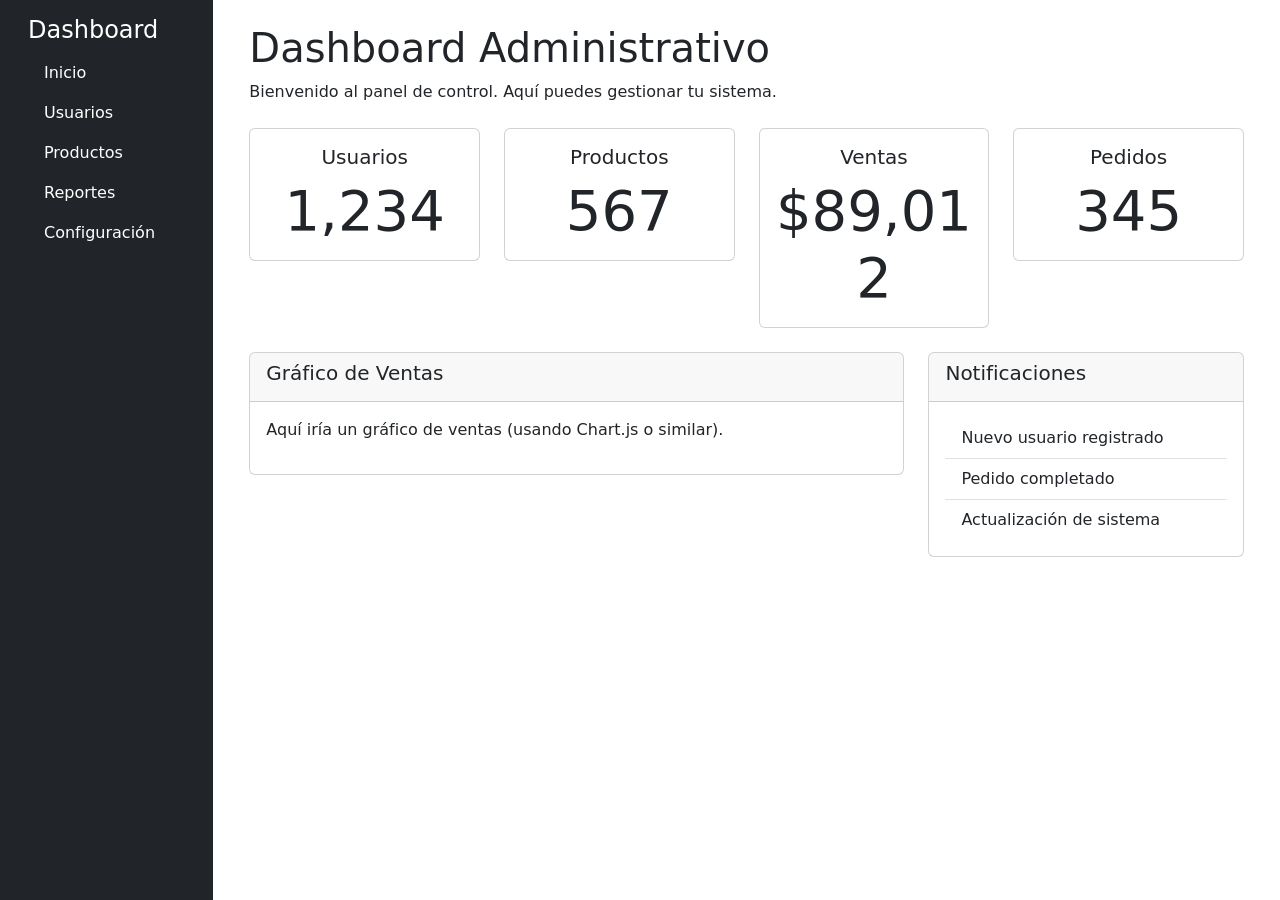
==== ejercicio.html @ def6dd85 "nuevos cambios" ====
<!DOCTYPE html>
<html lang="es">
<head>
    <meta charset="UTF-8">
    <meta name="viewport" content="width=device-width, initial-scale=1.0">
    <title>Dashboard Administrativo - Sistema de Rejillas</title>
    <link href="https://cdn.jsdelivr.net/npm/bootstrap@5.3.0/dist/css/bootstrap.min.css" rel="stylesheet">
    <link rel="stylesheet" href="css/style.css">
</head>
<body>

    <div class="container-fluid">
        <div class="row">
            <!-- Sidebar -->
            <div class="col-lg-2 col-md-3 bg-dark text-white min-vh-100">
                <div class="p-3">
                    <h4>Dashboard</h4>
                    <nav class="nav flex-column">
                        <a class="nav-link text-white" href="#">Inicio</a>
                        <a class="nav-link text-white" href="#">Usuarios</a>
                        <a class="nav-link text-white" href="#">Productos</a>
                        <a class="nav-link text-white" href="#">Reportes</a>
                        <a class="nav-link text-white" href="#">Configuración</a>
                    </nav>
                </div>
            </div>

            <!-- Área de contenido principal -->
            <div class="col-lg-10 col-md-9">
                <div class="p-4">
                    <h1>Dashboard Administrativo</h1>
                    <p>Bienvenido al panel de control. Aquí puedes gestionar tu sistema.</p>

                    <!-- Fila de métricas -->
                    <div class="row mt-4">
                        <div class="col-md-3">
                            <div class="card text-center">
                                <div class="card-body">
                                    <h5 class="card-title">Usuarios</h5>
                                    <p class="card-text display-4">1,234</p>
                                </div>
                            </div>
                        </div>
                        <div class="col-md-3">
                            <div class="card text-center">
                                <div class="card-body">
                                    <h5 class="card-title">Productos</h5>
                                    <p class="card-text display-4">567</p>
                                </div>
                            </div>
                        </div>
                        <div class="col-md-3">
                            <div class="card text-center">
                                <div class="card-body">
                                    <h5 class="card-title">Ventas</h5>
                                    <p class="card-text display-4">$89,012</p>
                                </div>
                            </div>
                        </div>
                        <div class="col-md-3">
                            <div class="card text-center">
                                <div class="card-body">
                                    <h5 class="card-title">Pedidos</h5>
                                    <p class="card-text display-4">345</p>
                                </div>
                            </div>
                        </div>
                    </div>

                    <!-- Fila de contenido adicional -->
                    <div class="row mt-4">
                        <div class="col-md-8">
                            <div class="card">
                                <div class="card-header">
                                    <h5>Gráfico de Ventas</h5>
                                </div>
                                <div class="card-body">
                                    <p>Aquí iría un gráfico de ventas (usando Chart.js o similar).</p>
                                </div>
                            </div>
                        </div>
                        <div class="col-md-4">
                            <div class="card">
                                <div class="card-header">
                                    <h5>Notificaciones</h5>
                                </div>
                                <div class="card-body">
                                    <ul class="list-group list-group-flush">
                                        <li class="list-group-item">Nuevo usuario registrado</li>
                                        <li class="list-group-item">Pedido completado</li>
                                        <li class="list-group-item">Actualización de sistema</li>
                                    </ul>
                                </div>
                            </div>
                        </div>
                    </div>
                </div>
            </div>
        </div>
    </div>

    <script src="https://cdn.jsdelivr.net/npm/bootstrap@5.3.0/dist/js/bootstrap.bundle.min.js"></script>
</body>
</html>
---- css/style.css ----
/* Estilos personalizados para el Laboratorio DPW2 */
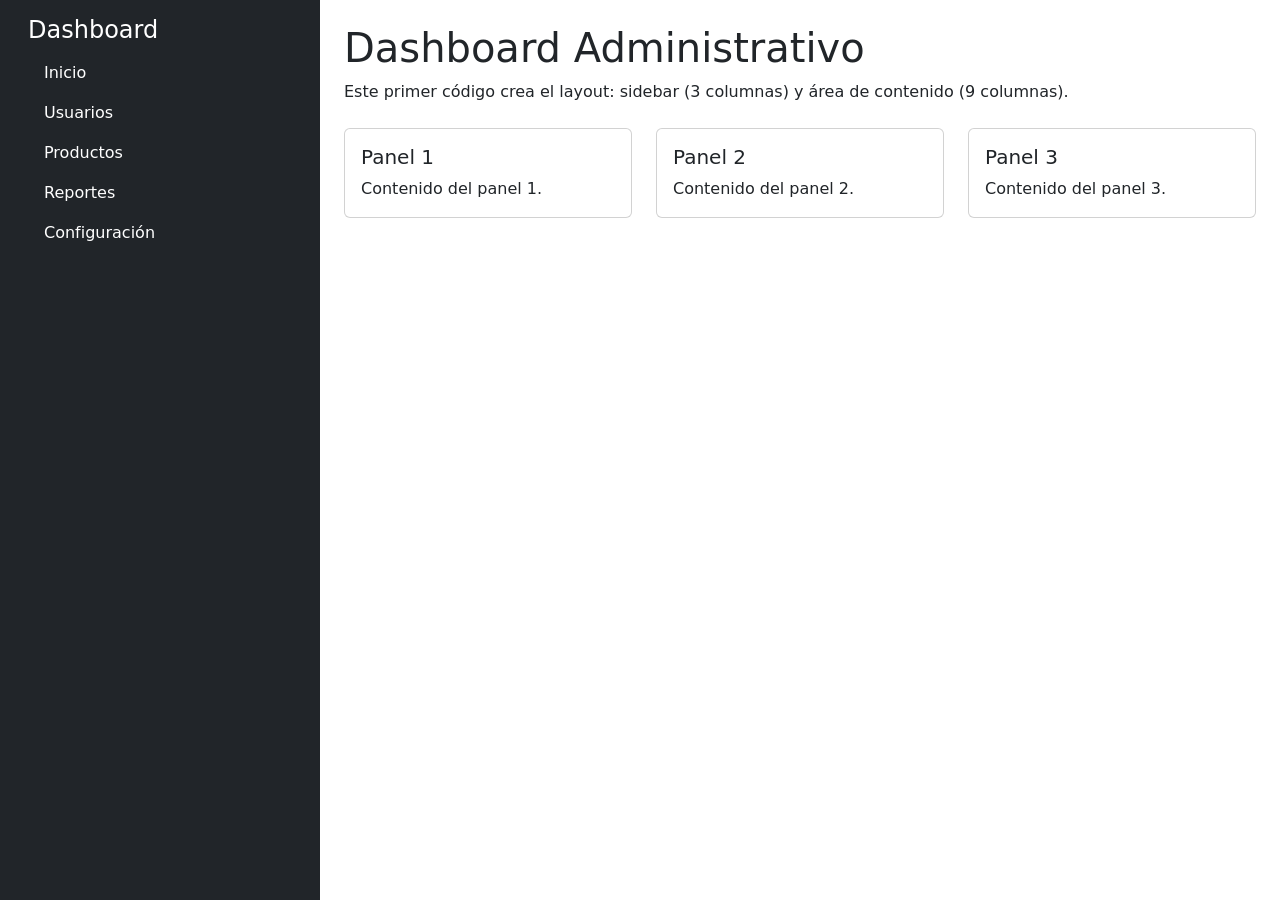
==== commit 5bd1bc96: "nuevos cambios" ====
--- a/ejercicio.html
+++ b/ejercicio.html
@@ -1,104 +1,64 @@
 <!DOCTYPE html>
 <html lang="es">
 <head>
-    <meta charset="UTF-8">
-    <meta name="viewport" content="width=device-width, initial-scale=1.0">
-    <title>Dashboard Administrativo - Sistema de Rejillas</title>
-    <link href="https://cdn.jsdelivr.net/npm/bootstrap@5.3.0/dist/css/bootstrap.min.css" rel="stylesheet">
-    <link rel="stylesheet" href="css/style.css">
+  <meta charset="UTF-8">
+  <meta name="viewport" content="width=device-width, initial-scale=1.0">
+  <title>Dashboard Administrativo - Ejercicio</title>
+  <link href="https://cdn.jsdelivr.net/npm/bootstrap@5.3.0/dist/css/bootstrap.min.css" rel="stylesheet">
 </head>
 <body>
 
-    <div class="container-fluid">
-        <div class="row">
-            <!-- Sidebar -->
-            <div class="col-lg-2 col-md-3 bg-dark text-white min-vh-100">
-                <div class="p-3">
-                    <h4>Dashboard</h4>
-                    <nav class="nav flex-column">
-                        <a class="nav-link text-white" href="#">Inicio</a>
-                        <a class="nav-link text-white" href="#">Usuarios</a>
-                        <a class="nav-link text-white" href="#">Productos</a>
-                        <a class="nav-link text-white" href="#">Reportes</a>
-                        <a class="nav-link text-white" href="#">Configuración</a>
-                    </nav>
-                </div>
+  <div class="container-fluid">
+    <div class="row">
+      <!-- Sidebar -->
+      <aside class="col-12 col-md-3 bg-dark text-white min-vh-100">
+        <div class="p-3">
+          <h4>Dashboard</h4>
+          <nav class="nav flex-column">
+            <a class="nav-link text-white" href="#">Inicio</a>
+            <a class="nav-link text-white" href="#">Usuarios</a>
+            <a class="nav-link text-white" href="#">Productos</a>
+            <a class="nav-link text-white" href="#">Reportes</a>
+            <a class="nav-link text-white" href="#">Configuración</a>
+          </nav>
+        </div>
+      </aside>
+
+      <!-- Área de contenido principal -->
+      <main class="col-12 col-md-9 p-4">
+        <h1>Dashboard Administrativo</h1>
+        <p>Este primer código crea el layout: sidebar (3 columnas) y área de contenido (9 columnas).</p>
+
+        <div class="row mt-4">
+          <div class="col-sm-6 col-lg-4 mb-4">
+            <div class="card">
+              <div class="card-body">
+                <h5 class="card-title">Panel 1</h5>
+                <p class="card-text">Contenido del panel 1.</p>
+              </div>
             </div>
+          </div>
+          <div class="col-sm-6 col-lg-4 mb-4">
+            <div class="card">
+              <div class="card-body">
+                <h5 class="card-title">Panel 2</h5>
+                <p class="card-text">Contenido del panel 2.</p>
+              </div>
+            </div>
+          </div>
+          <div class="col-sm-12 col-lg-4 mb-4">
+            <div class="card">
+              <div class="card-body">
+                <h5 class="card-title">Panel 3</h5>
+                <p class="card-text">Contenido del panel 3.</p>
+              </div>
+            </div>
+          </div>
+        </div>
+      </main>
+    </div>
+  </div>
 
-            <!-- Área de contenido principal -->
-            <div class="col-lg-10 col-md-9">
-                <div class="p-4">
-                    <h1>Dashboard Administrativo</h1>
-                    <p>Bienvenido al panel de control. Aquí puedes gestionar tu sistema.</p>
-
-                    <!-- Fila de métricas -->
-                    <div class="row mt-4">
-                        <div class="col-md-3">
-                            <div class="card text-center">
-                                <div class="card-body">
-                                    <h5 class="card-title">Usuarios</h5>
-                                    <p class="card-text display-4">1,234</p>
-                                </div>
-                            </div>
-                        </div>
-                        <div class="col-md-3">
-                            <div class="card text-center">
-                                <div class="card-body">
-                                    <h5 class="card-title">Productos</h5>
-                                    <p class="card-text display-4">567</p>
-                                </div>
-                            </div>
-                        </div>
-                        <div class="col-md-3">
-                            <div class="card text-center">
-                                <div class="card-body">
-                                    <h5 class="card-title">Ventas</h5>
-                                    <p class="card-text display-4">$89,012</p>
-                                </div>
-                            </div>
-                        </div>
-                        <div class="col-md-3">
-                            <div class="card text-center">
-                                <div class="card-body">
-                                    <h5 class="card-title">Pedidos</h5>
-                                    <p class="card-text display-4">345</p>
-                                </div>
-                            </div>
-                        </div>
-                    </div>
-
-                    <!-- Fila de contenido adicional -->
-                    <div class="row mt-4">
-                        <div class="col-md-8">
-                            <div class="card">
-                                <div class="card-header">
-                                    <h5>Gráfico de Ventas</h5>
-                                </div>
-                                <div class="card-body">
-                                    <p>Aquí iría un gráfico de ventas (usando Chart.js o similar).</p>
-                                </div>
-                            </div>
-                        </div>
-                        <div class="col-md-4">
-                            <div class="card">
-                                <div class="card-header">
-                                    <h5>Notificaciones</h5>
-                                </div>
-                                <div class="card-body">
-                                    <ul class="list-group list-group-flush">
-                                        <li class="list-group-item">Nuevo usuario registrado</li>
-                                        <li class="list-group-item">Pedido completado</li>
-                                        <li class="list-group-item">Actualización de sistema</li>
-                                    </ul>
-                                </div>
-                            </div>
-                        </div>
-                    </div>
-                </div>
-            </div>
-        </div>
-    </div>
-
-    <script src="https://cdn.jsdelivr.net/npm/bootstrap@5.3.0/dist/js/bootstrap.bundle.min.js"></script>
+  <script src="https://cdn.jsdelivr.net/npm/bootstrap@5.3.0/dist/js/bootstrap.bundle.min.js"></script>
 </body>
 </html>
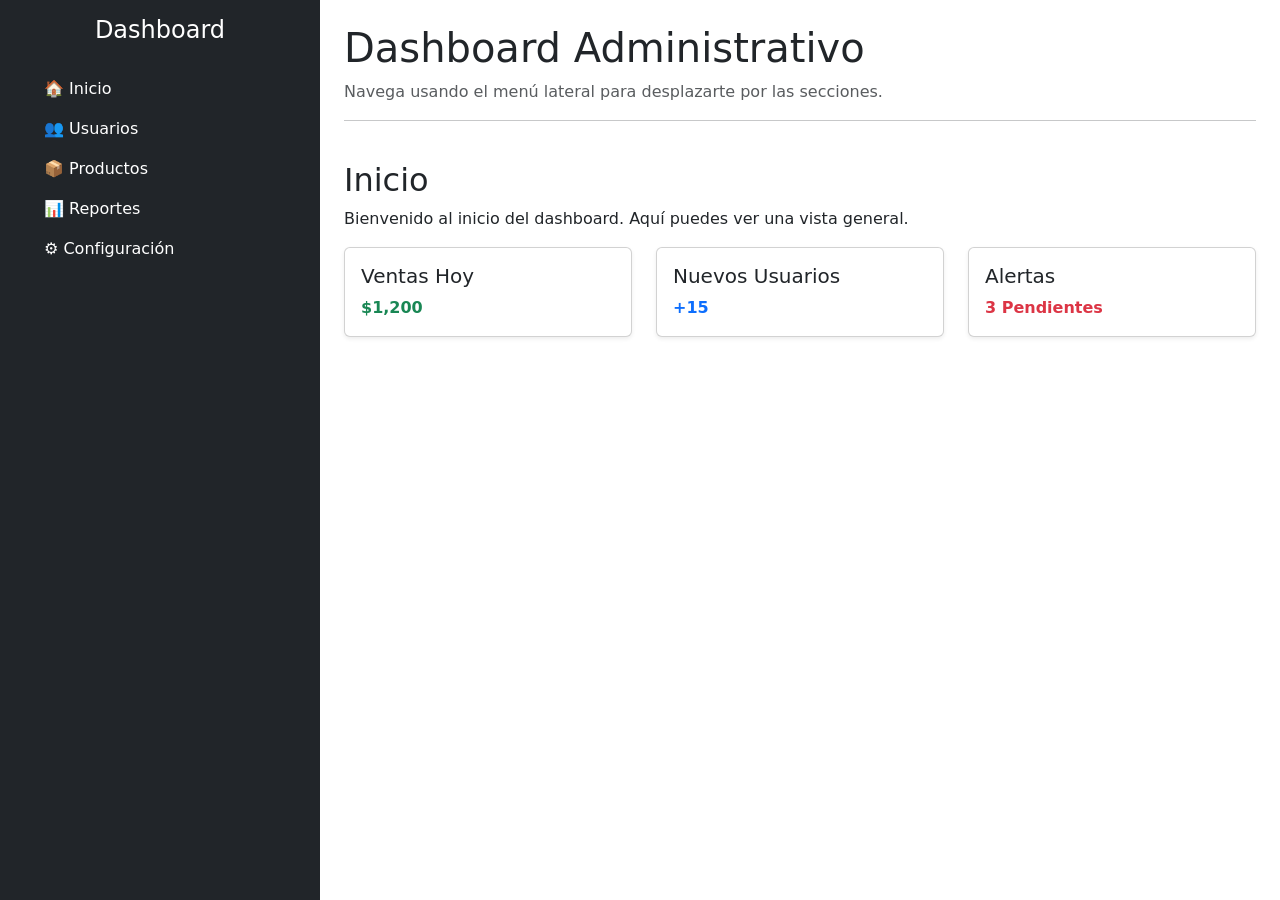
==== commit 53c9d525: "ultimos cambios" ====
--- a/ejercicio.html
+++ b/ejercicio.html
@@ -5,60 +5,141 @@
   <meta name="viewport" content="width=device-width, initial-scale=1.0">
   <title>Dashboard Administrativo - Ejercicio</title>
   <link href="https://cdn.jsdelivr.net/npm/bootstrap@5.3.0/dist/css/bootstrap.min.css" rel="stylesheet">
+  <style>
+    /* Desplazamiento suave */
+    html {
+      scroll-behavior: smooth;
+    }
+
+    /* Ajuste para que el título no quede tapado al saltar */
+    section {
+      scroll-margin-top: 20px;
+    }
+
+    /* Oculta las secciones y solo muestra la activa */
+    .dashboard-section {
+      display: none;
+    }
+    .dashboard-section.active {
+      display: block;
+    }
+
+    /* Hace que el sidebar se quede fijo en pantallas grandes */
+    @media (min-width: 768px) {
+      aside {
+        position: sticky;
+        top: 0;
+        height: 100vh;
+      }
+    }
+  </style>
 </head>
 <body>
 
   <div class="container-fluid">
     <div class="row">
-      <!-- Sidebar -->
-      <aside class="col-12 col-md-3 bg-dark text-white min-vh-100">
+      <aside class="col-12 col-md-3 bg-dark text-white">
         <div class="p-3">
-          <h4>Dashboard</h4>
+          <h4 class="text-center mb-4">Dashboard</h4>
           <nav class="nav flex-column">
-            <a class="nav-link text-white" href="#">Inicio</a>
-            <a class="nav-link text-white" href="#">Usuarios</a>
-            <a class="nav-link text-white" href="#">Productos</a>
-            <a class="nav-link text-white" href="#">Reportes</a>
-            <a class="nav-link text-white" href="#">Configuración</a>
+            <!-- Cada enlace muestra solo la sección correspondiente -->
+            <a class="nav-link text-white" href="#" data-target="inicio">🏠 Inicio</a>
+            <a class="nav-link text-white" href="#" data-target="usuarios">👥 Usuarios</a>
+            <a class="nav-link text-white" href="#" data-target="productos">📦 Productos</a>
+            <a class="nav-link text-white" href="#" data-target="reportes">📊 Reportes</a>
+            <a class="nav-link text-white" href="#" data-target="configuracion">⚙️ Configuración</a>
           </nav>
         </div>
       </aside>
 
-      <!-- Área de contenido principal -->
       <main class="col-12 col-md-9 p-4">
         <h1>Dashboard Administrativo</h1>
-        <p>Este primer código crea el layout: sidebar (3 columnas) y área de contenido (9 columnas).</p>
+        <p class="text-muted">Navega usando el menú lateral para desplazarte por las secciones.</p>
 
-        <div class="row mt-4">
-          <div class="col-sm-6 col-lg-4 mb-4">
-            <div class="card">
-              <div class="card-body">
-                <h5 class="card-title">Panel 1</h5>
-                <p class="card-text">Contenido del panel 1.</p>
+        <hr>
+
+        <section id="inicio" class="dashboard-section py-4">
+          <h2>Inicio</h2>
+          <p>Bienvenido al inicio del dashboard. Aquí puedes ver una vista general.</p>
+
+          <div class="row mt-3">
+            <div class="col-sm-6 col-lg-4 mb-4">
+              <div class="card shadow-sm">
+                <div class="card-body">
+                  <h5 class="card-title">Ventas Hoy</h5>
+                  <p class="card-text text-success fw-bold">$1,200</p>
+                </div>
+              </div>
+            </div>
+            <div class="col-sm-6 col-lg-4 mb-4">
+              <div class="card shadow-sm">
+                <div class="card-body">
+                  <h5 class="card-title">Nuevos Usuarios</h5>
+                  <p class="card-text text-primary fw-bold">+15</p>
+                </div>
+              </div>
+            </div>
+            <div class="col-sm-12 col-lg-4 mb-4">
+              <div class="card shadow-sm">
+                <div class="card-body">
+                  <h5 class="card-title">Alertas</h5>
+                  <p class="card-text text-danger fw-bold">3 Pendientes</p>
+                </div>
               </div>
             </div>
           </div>
-          <div class="col-sm-6 col-lg-4 mb-4">
-            <div class="card">
-              <div class="card-body">
-                <h5 class="card-title">Panel 2</h5>
-                <p class="card-text">Contenido del panel 2.</p>
-              </div>
-            </div>
-          </div>
-          <div class="col-sm-12 col-lg-4 mb-4">
-            <div class="card">
-              <div class="card-body">
-                <h5 class="card-title">Panel 3</h5>
-                <p class="card-text">Contenido del panel 3.</p>
-              </div>
-            </div>
-          </div>
-        </div>
+        </section>
+
+        <section id="usuarios" class="dashboard-section py-5 border-top">
+          <h2>Usuarios</h2>
+          <p>Aquí puedes administrar los roles y permisos de los usuarios registrados.</p>
+          <div class="bg-light p-5 border rounded text-center">Tabla de Usuarios (Simulada)</div>
+        </section>
+
+        <section id="productos" class="dashboard-section py-5 border-top">
+          <h2>Productos</h2>
+          <p>Gestión de inventario y stock disponible.</p>
+          <div class="bg-light p-5 border rounded text-center">Catálogo de Productos (Simulado)</div>
+        </section>
+
+        <section id="reportes" class="dashboard-section py-5 border-top">
+          <h2>Reportes</h2>
+          <p>Gráficos mensuales de rendimiento y analítica.</p>
+          <div class="bg-light p-5 border rounded text-center">Gráficos de Estadística (Simulado)</div>
+        </section>
+
+        <section id="configuracion" class="dashboard-section py-5 border-top mb-4">
+          <h2>Configuración</h2>
+          <p>Ajustes de la cuenta, cambiar contraseña y preferencias del sistema.</p>
+        </section>
       </main>
     </div>
   </div>
 
   <script src="https://cdn.jsdelivr.net/npm/bootstrap@5.3.0/dist/js/bootstrap.bundle.min.js"></script>
+  <script>
+    // Muestra solo la sección seleccionada y marca el enlace activo
+    const sections = document.querySelectorAll('section.dashboard-section');
+    const navLinks = document.querySelectorAll('nav a[data-target]');
+
+    function showSection(id) {
+      sections.forEach((section) => {
+        section.classList.toggle('active', section.id === id);
+      });
+      navLinks.forEach((link) => {
+        link.classList.toggle('active', link.dataset.target === id);
+      });
+    }
+
+    navLinks.forEach((link) => {
+      link.addEventListener('click', (event) => {
+        event.preventDefault();
+        showSection(link.dataset.target);
+      });
+    });
+
+    // Mostrar la sección inicial por defecto
+    showSection('inicio');
+  </script>
 </body>
 </html>
